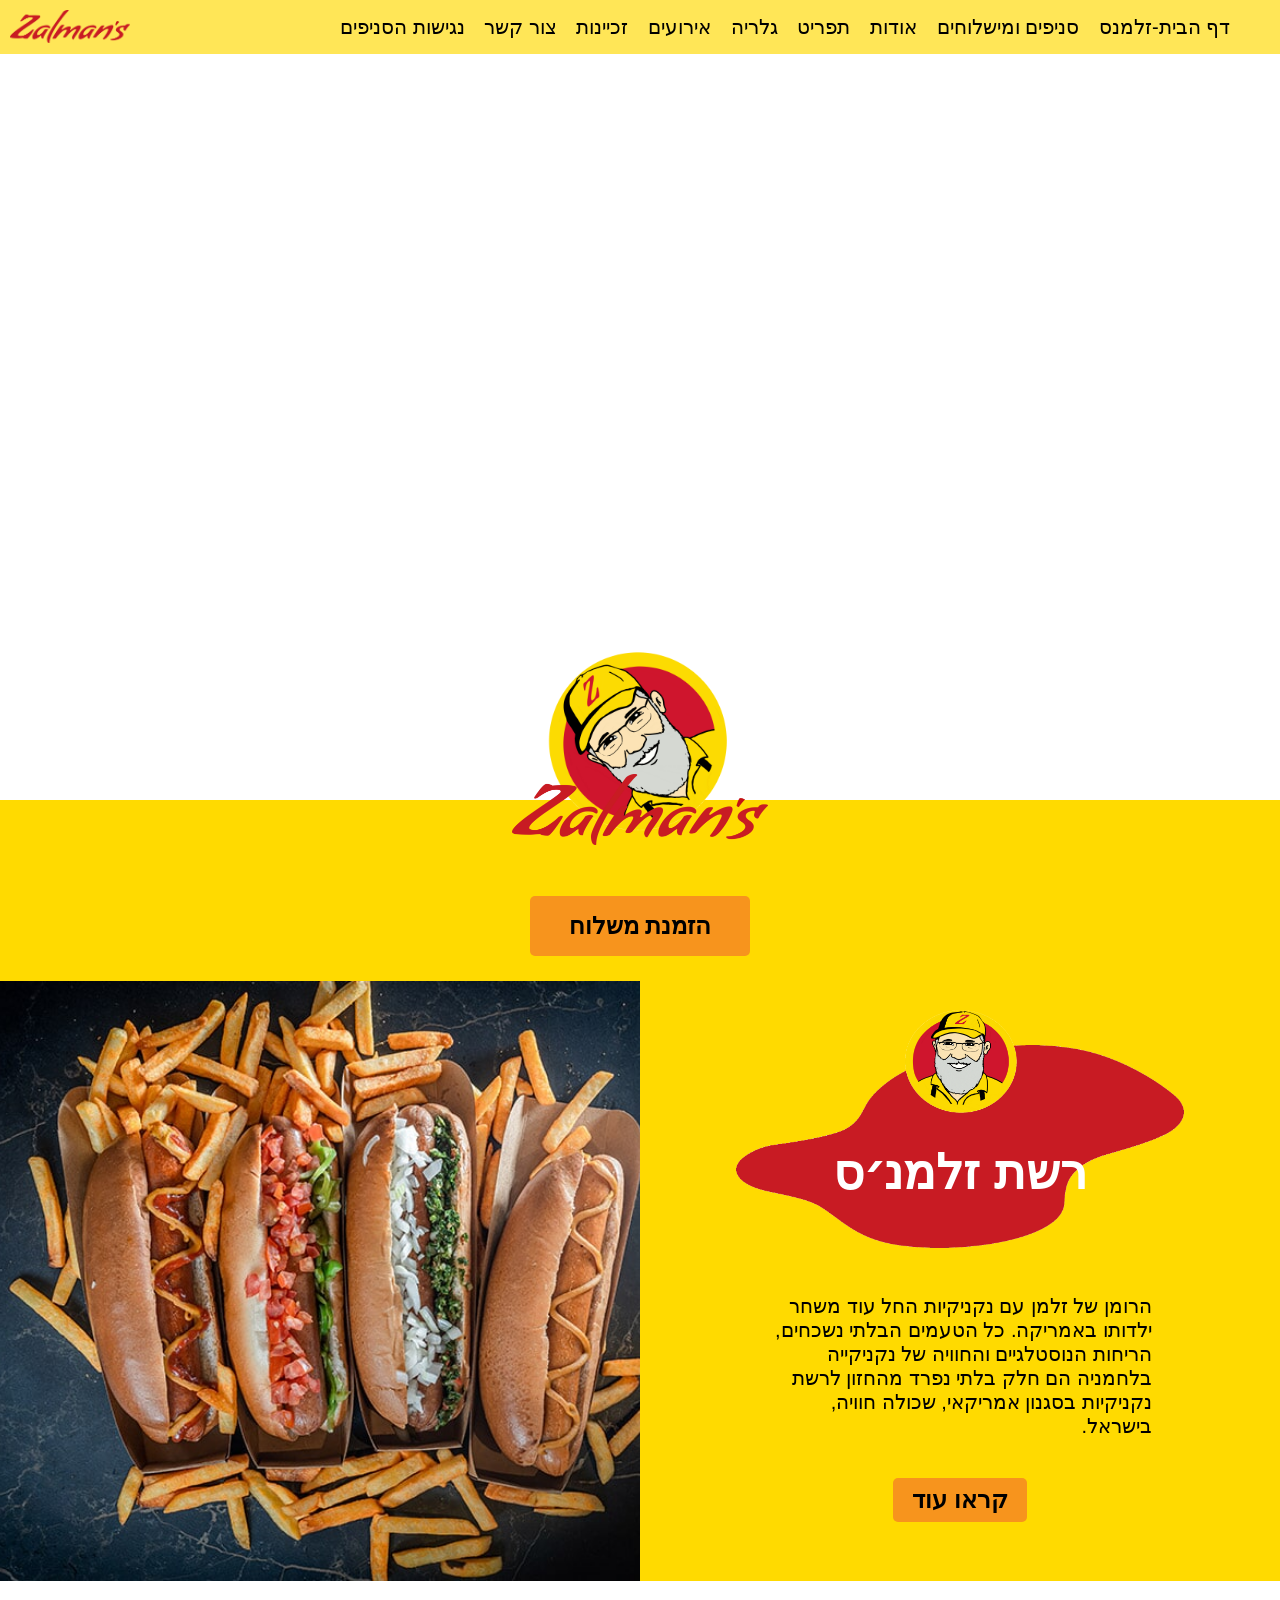
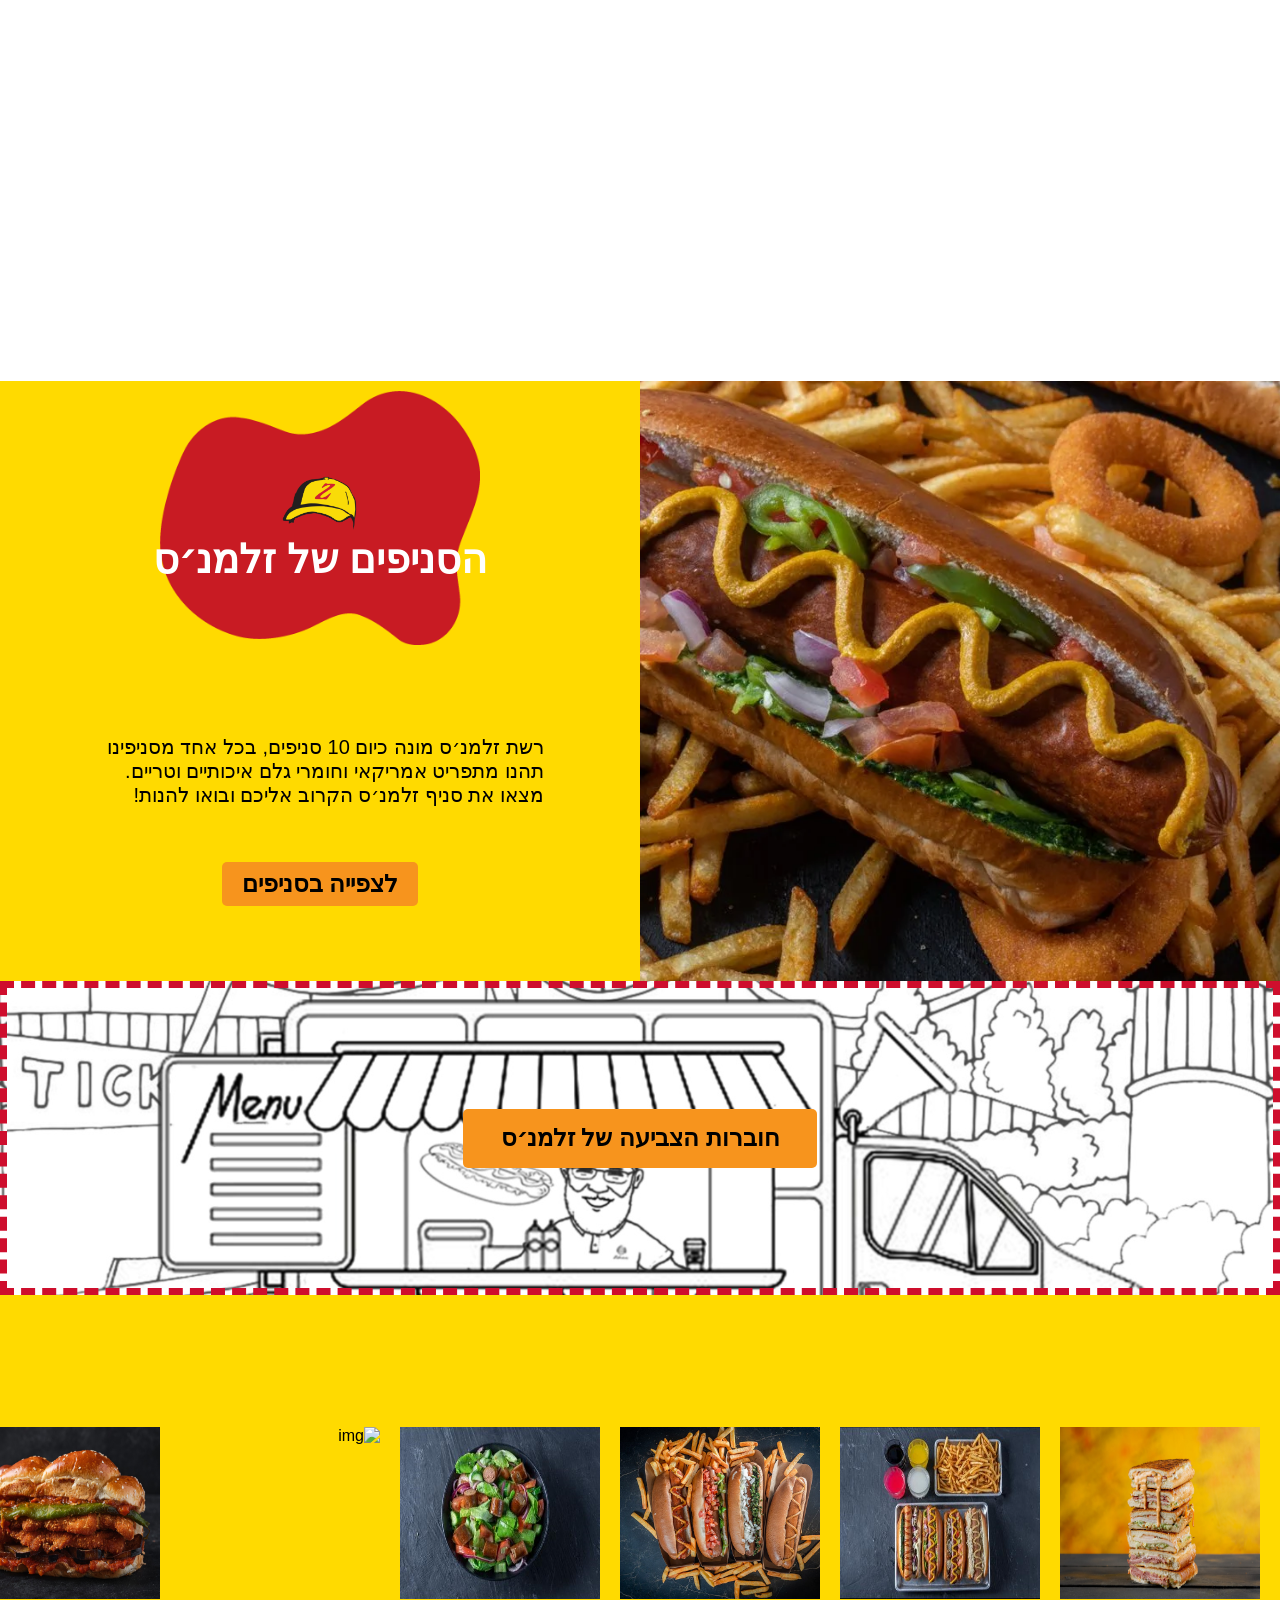
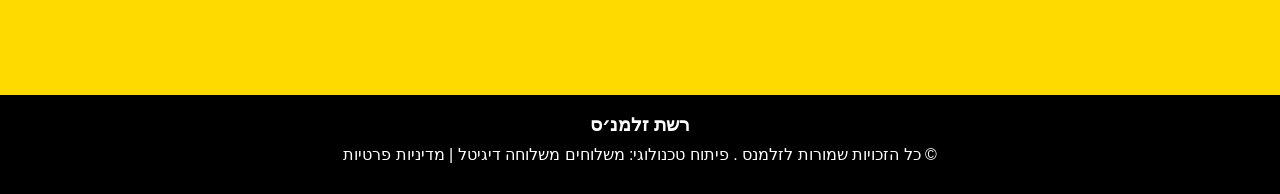
==== index.html @ 240b370b "zalmens project" ====
<!DOCTYPE html>
<html lang="en">

<head>
    <meta charset="UTF-8">
    <meta name="viewport" content="width=device-width, initial-scale=1.0">
    <title>homepage</title>
    <link rel="stylesheet" href="css/index.css">
    <link rel="stylesheet" href="css/all.css">
    <link rel="icon" href="files/images/favicon.png" type="image/x-icon">
</head>

<body dir="rtl">
    <header class="flex-row">
        <nav>
            <ul class="flex-row">
                <li class="flex-row"><a class="homepage" href="index.html">דף הבית-זלמנס</a></li>
                <li class="flex-row"><a href="#">סניפים ומישלוחים</a></li>
                <li class="flex-row"><a href="pages/about.html">אודות</a></li>
                <li class="flex-row"><a href="pages/menu.html">תפריט</a></li>
                <li class="flex-row"><a href="pages/gallery.html">גלריה</a></li>
                <li class="flex-row"><a href="pages/events.html">אירועים</a></li>
                <li class="flex-row"><a href="#">זכיינות</a></li>
                <li class="flex-row"><a href="#">צור קשר</a></li>
                <li class="flex-row"><a href="#">נגישות הסניפים</a></li>
            </ul>
        </nav>
        <div class="second-nav flex-row">
            <label for="menu-toggle" class="menu-icon">&#9776;</label>
            <ul>
                <li><a class="homepage" href="index.html">דף הבית-זלמנס</a></li>
                <li><a href="#">סניפים ומישלוחים</a></li>
                <li><a href="pages/about.html">אודות</a></li>
                <li><a href="pages/menu.html">תפריט</a></li>
                <li><a href="pages/gallery.html">גלריה</a></li>
                <li><a href="pages/events.html">אירועים</a></li>
                <li><a href="#">זכיינות</a></li>
                <li><a href="#">צור קשר</a></li>
                <li><a href="#">נגישות הסניפים</a></li>
            </ul>
        </div>
        <a href="index.html" class="flex-row"><img src="files/images/index/Name-2048x561.png" alt="logo"></a>
    </header>
    <main>
        <div class="flex-row img-container">
        </div>
        <div class="flex-column second-div">
            <img class="icon" src="files/images/index/gif_2-1.gif" alt="icon">
            <img class="logo" src="files/images/index/Name-2048x561.png" alt="logo">
            <a class="button" href="#">הזמנת משלוח</a>
            <div class="adout flex-row">
                <div class="first-about"></div>
                <div class="asaid-about flex-column">
                    <img class="background1" src="files/images/index/777.png" alt="background">
                    <img class="second-icon" src="files/images/index/gif_1.gif" alt="icon">
                    <h2>רשת זלמנ׳ס</h2>
                    <p>הרומן של זלמן עם נקניקיות החל עוד משחר ילדותו באמריקה. כל הטעמים הבלתי נשכחים, הריחות הנוסטלגיים
                        והחוויה של נקניקייה בלחמניה הם חלק בלתי נפרד מהחזון לרשת נקניקיות בסגנון אמריקאי, שכולה חוויה,
                        בישראל.
                    </p>
                    <a href="#" class="button">קראו עוד</a>
                </div>
            </div>
        </div>
        <span></span>
        <div class="flex-row third-div">
            <div class="flex-column first-third-div">
                <img class="background2" src="files/images/index/888.png" alt="background">
                <img class="hat" src="files/images/index/hat.png" alt="hat">
                <h2>הסניפים של זלמנ׳ס</h2>
                <p>רשת זלמנ׳ס מונה כיום 10 סניפים, בכל אחד מסניפינו תהנו מתפריט אמריקאי וחומרי גלם איכותיים וטריים. מצאו
                    את סניף זלמנ׳ס הקרוב אליכם ובואו להנות!
                </p>
                <a href="#" class="button">לצפייה בסניפים</a>
            </div>
            <div class="img"></div>
        </div>
        <div class="booklet flex-column">
            <a target="_blank" href="files/images/index/Binder3.pdf" class="button">חוברות הצביעה של זלמנ׳ס</a>
        </div>
        <div class="yellow">
            <div class="image-slider">
                <div class="flex-row image-container">
                    <img src="files/images/index/KARELA-00116-scaled.jpg" alt="img">
                    <img src="files/images/index/people.jpg" alt="img">
                    <img src="files/images/index/זלמנס-1-טלחופש.jpg" alt="img">
                    <img src="files/images/index/salad-1.jpg" alt="img">
                    <img src="files/images/index/FIL_6976715_1707231620926.jpg" alt="img">
                    <img src="files/images/index/FIL_7307201_638714294307804269.jpg" alt="img">
                    <img src="files/images/index/KARELA-00116-scaled.jpg" alt="img">
                    <img src="files/images/index/people.jpg" alt="img">
                    <img src="files/images/index/זלמנס-1-טלחופש.jpg" alt="img">
                    <img src="files/images/index/salad-1.jpg" alt="img">
                    <img src="files/images/index/FIL_6976715_1707231620926.jpg" alt="img">
                    <img src="files/images/index/FIL_7307201_638714294307804269.jpg" alt="img">
                </div>
            </div>
        </div>
    </main>
    <footer class="flex-column">
        <a href="pages/about.html">
            <h3>רשת זלמנ׳ס</h3>
            <p>© כל הזכויות שמורות לזלמנס . פיתוח טכנולוגי: משלוחים משלוחה דיגיטל | מדיניות פרטיות</p>
        </a>
    </footer>
</body>

</html>
---- css/index.css ----
main>img {
    width: 50px;
}

.homepage:hover {
    color: black;
}

.img-container {
    display: flex;
    width: 100%;
    height: 800px;
    animation-name: images;
    animation-iteration-count: infinite;
    animation-duration: 20s;
}

@keyframes images {
    5% {
        background-image: url(../files/images/index/FIL_7307201_638714294307804269.jpg);
        width: 100%;
        background-size: cover;
        background-position: center;
    }

    15% {
        background-image: url(../files/images/banner_optimized.jpg);
        width: 100%;
        background-size: cover;
        background-position: center;
    }

    30% {
        background-image: url(../files/images/index/673311930437bd3a4c3227fb.webp);
        width: 100%;
        background-size: cover;
        background-position: center;
    }

    45% {
        background-image: url(../files/images/222_optimized.jpg);
        width: 100%;
        background-size: cover;
        background-position: center;
    }

    60% {
        background-image: url(../files/images/WhatsApp-Image-2024-05-21-at-17.37.56-2.jpeg);
        width: 100%;
        background-size: cover;
        background-position: center;
    }

    75% {
        background-image: url(../files/images/index/321_optimized.jpg);
        width: 100%;
        background-size: cover;
        background-position: center;
    }

    100% {
        background-image: url(../files/images/index/FIL_6976715_1707231620926.jpg);
        width: 100%;
        background-size: cover;
        background-position: center;
    }
}

main {

    .Changing-images {
        width: 100%;
    }

    .second-div {
        background-color: #FFDA00;
    }

    .icon {
        width: 15%;
        align-self: center;
        margin-top: -12%;
        animation: fadeIn 1.5s ease-in-out;
    }

    .logo {
        width: 20%;
        margin-top: -5%;
        align-self: center;
        animation: fadeIn 1.5s ease-in-out;
    }

    .adout {
        flex-direction: row-reverse;
        height: 600px;
    }

    .first-about {
        align-self: flex-start;
        width: 50%;
        height: 600px;
        background-image: url(../files/images/index/זלמנס-1-טלחופש.jpg);
        background-size: cover;
        background-position: center;
    }
    }
    .asaid-about {
        width: 50%;
        animation: fadeIn 1.5s ease-in-out;

        .background1 {
            width: 70%;
            align-self: center;
            margin-top: 10%;
        }

        .second-icon {
            width: 20%;
            align-self: center;
            margin-top: -40%;
            margin-bottom: 4%;
        }

        h2 {
            align-self: center;
            text-align: center;
            color: white;
            font-size: 3rem;
            margin: -2px 0 30px 0;
        }

        p {
            width: 60%;
            align-self: center;
            font-size: 20px;
            margin-top: 10%;
            margin-bottom: 15px;
        }
    }



.flex-column>.hat {
    width: 20%;
}

span {
    display: block;
    width: 100%;
    height: 400px;
    background-image: url(../files/images/index/img-bhiden-the-page.jpg);
    background-attachment: fixed;
    background-size: cover;
    background-position: center;
}

.third-div {
    background-color: #FFDA00;
    width: 100%;
    flex-direction: row-reverse;

    .first-third-div {
        width: 50%;
        align-items: center;
        animation: fadeIn 1.5s ease-in-out;

        .background2 {
            width: 50%;
            margin-top: 10px;
        }

        .hat {
            width: 13%;
            margin-top: -27%;
        }

        h2 {
            color: white;
            margin-top: 0;
            font-size: 2.5rem;
            text-align: center;
        }

        p {
            margin-top: 120px;
            width: 70%;
            margin-bottom: 30px;
            font-size: 20px;
        }

        a {
            margin-bottom: 25px;
        }
    }

    .img {
        width: 50%;
        height: 600px;
        background-image: url(../files/images/index/673311930437bd3a4c3227fb.webp);
        background-size: cover;
        background-position: center;
    }

    .img>img {
        width: 100%;
        height: 600px;
    }
}

.booklet {
    background-image: url(../files/images/index/‏‏לכידה.PNG);
    width: calc(100%-14px);
    height: 300px;
    border: #ce0e2d dashed 7px;
    background-size: cover;
    background-position: center;

    a {
        margin: auto;
    }
}

.yellow {
    width: 100%;
    height: 400px;
    background-color: #FFDA00;
}

marquee {
    width: 100%;
    height: 200vh;

    img {
        width: 20%;
    }
}

.image-slider {
    align-content: center;
    width: 100%;
    overflow: hidden;
}

.image-container {
    width: max-content;
    animation: slide 20s linear infinite;
}

.image-container img {
    width: 200px;
    margin-right: 20px;
    margin-top: 5%;
}


@keyframes slide {
    0% {
        transform: translateX(100%);
    }

    100% {
        transform: translateX(0%);
    }
}

@media screen and (max-width: 600px) {
    .first-about,.img{
        display: none;
    }
    .asaid-about,.first-third-div {
        width: 1200px;
        justify-content: center;
        align-items: center;
    }
    /* .first-third-div{
        width: 1200px;
        justify-content: center;
        align-items: center;
        align-self: center;
    } */
    .background {
        width: 100%;
    }

    .img-container {
        height: 320px;
    }
}

@media screen and (max-width: 1024px) {
    .img-container {
        height: 80vh;
    }
}
---- css/all.css ----
.flex-row {
    display: flex;
}

.flex-column {
    display: flex;
    flex-direction: column;
}

body {
    margin: 0;
    font-family: "Bamberger", Sans-serif;
}

.second-nav {
    display: none;
}


header>a {
    align-self: center;
    justify-content: flex-end;
    width: 20%;

    img {
        width: 120px;
        margin-left: 10px;
    }
}

header {
    width: 100%;
    background-color: #ffd900a8;
    position: fixed;

    nav {
        width: 80%;
    }

    ul {
        margin: 0;
        list-style-type: none;
        font-size: 1.25rem;
        font-family: "Bamberger", Sans-serif;
        transition: width 1s, height 1s;
        align-items: center;
        flex-wrap: wrap;

        a {
            text-decoration: none;
            color: black;
        }

        li {
            margin: 1.5% 1%;
        }

        a:hover {
            color: #CE0E2D;
            transform: scale(1.25);
            animation-name: nav;
            animation-duration: 1s;
        }
    }
}

header div {
    display: none;
    width: 100%;

    img {
        width: 5%;
        margin: 2%;
    }

    ul {
        display: none;
    }
}

@keyframes nav {
    from {
        transform: scale(1);
    }

    to {
        transform: scale(1.25);
    }
}

footer {
    align-items: center;
    background-color: black;

    a p {
        margin: -10px 0 30px 0;
        text-align: center;
    }

    a {
        text-decoration: none;
        color: white;

        h3 {
            text-align: center;
        }
    }
}

.button {
    color: black;
    align-self: center;
    background-color: #F7941D;
    padding: 1.25% 3%;
    font-family: "Bamberger", Sans-serif;
    font-size: 1.5rem;
    font-weight: bold;
    text-decoration: none;
    margin: 4% 0 2% 0;
    border-radius: 5px 5px 5px 5px;
    text-align: center;
}

.button:hover {
    background-color: #61CE70;
    animation-duration: 1s;
    animation-name: button;
}

@keyframes fadeIn {
    from {
        opacity: 0;
        transform: translateY(90%);
    }

    to {
        opacity: 1;
        transform: translateY(0);
    }
}

@keyframes button {
    from {
        background-color: #F7941D;
    }

    to {
        background-color: #61CE70;
    }
}

@media only screen and (max-width: 600px) {

    .button {
        padding: 4% 8%;
    }
}

@media only screen and (max-width: 120px) {
    header {
        height: 20vh;
    }

    .button {
        font-size: 1rem;
    }
}

@media only screen and (max-width: 1024px) {
    header>nav {
        display: none;
    }

    header>a {
        margin: 2%;
        align-self: flex-start;
    }

    .menu-icon {
        font-size: 30px;
        cursor: pointer;
        position: fixed;
        margin: auto;
        top: 15px;
        right: 15px;
        z-index: 100;
        background: none;
        border: none;
        color: #CE0E2D;
        align-self: center;
        height: 2px;
    }

    .second-nav {
        display: flex;
        
    }

    header{
        max-width: 100%;
        overflow: hidden;
    }
    header>a {
        justify-content: flex-end;
    }
}
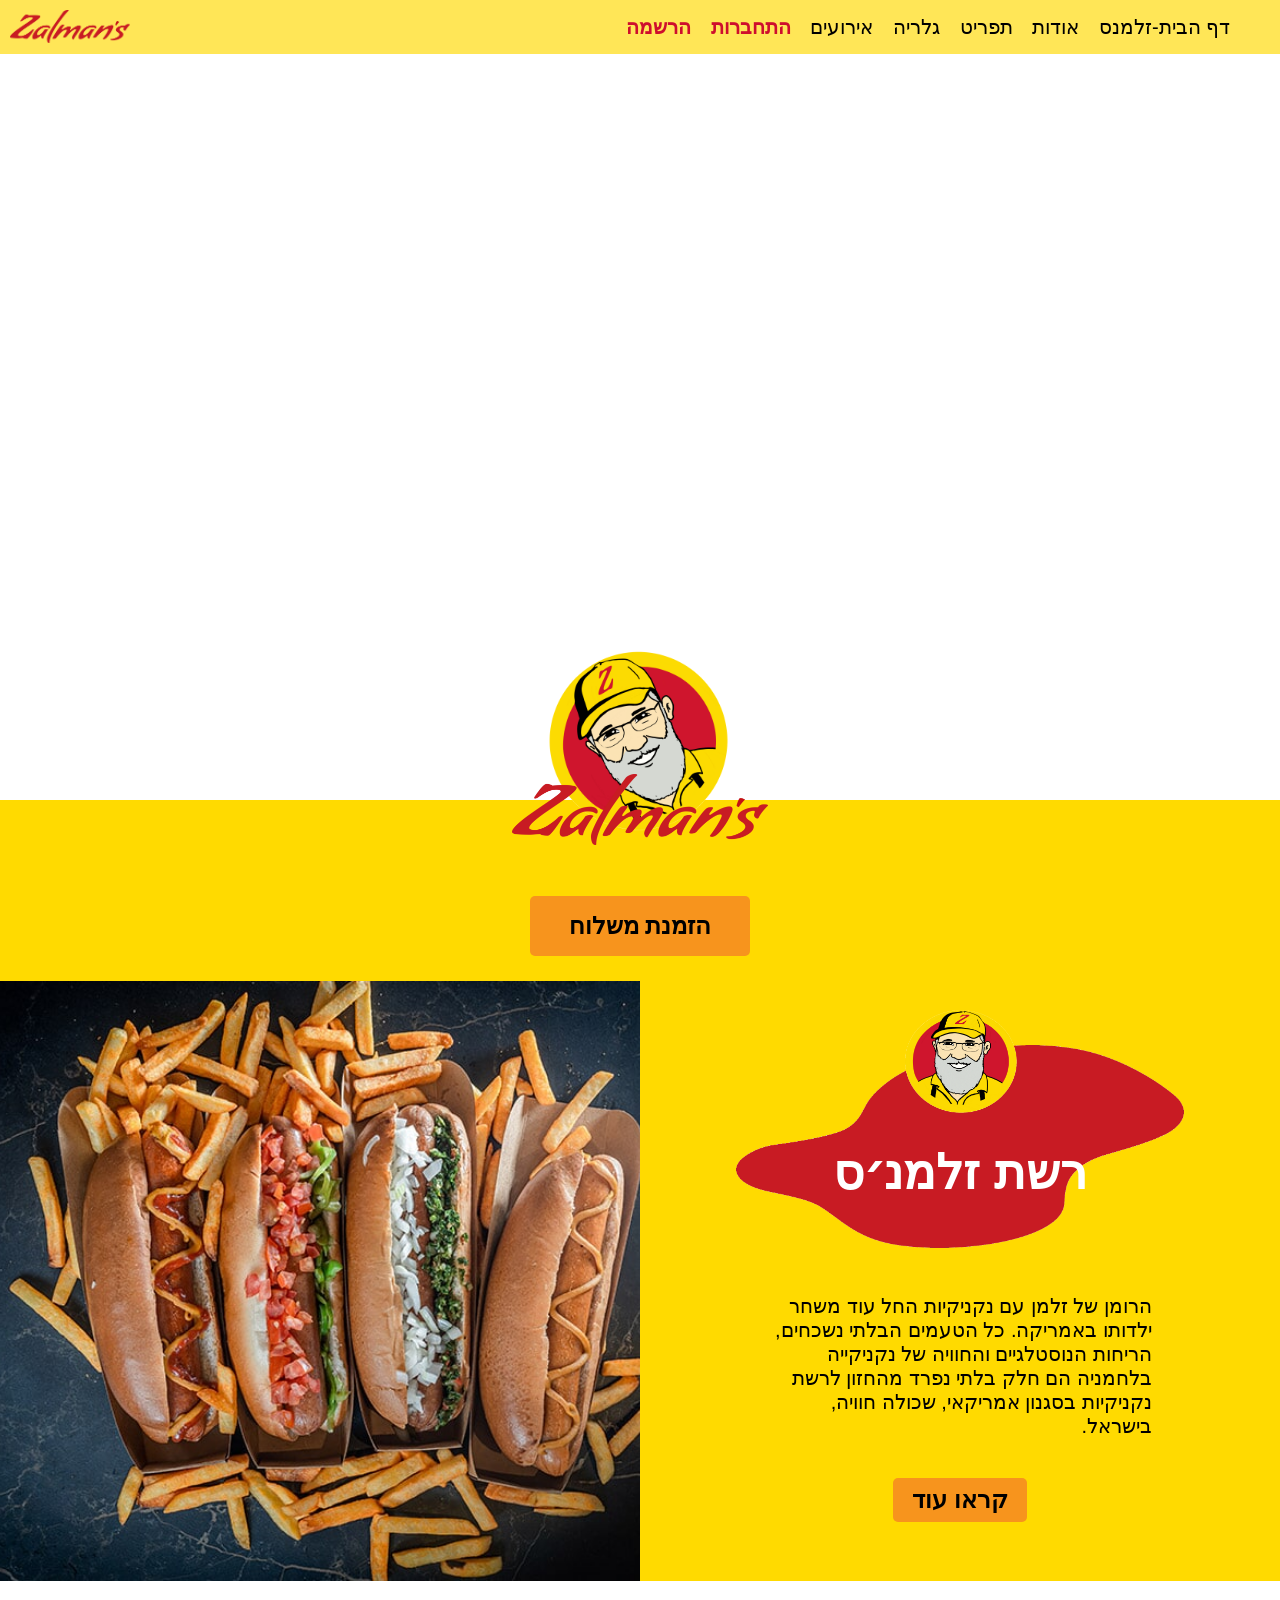
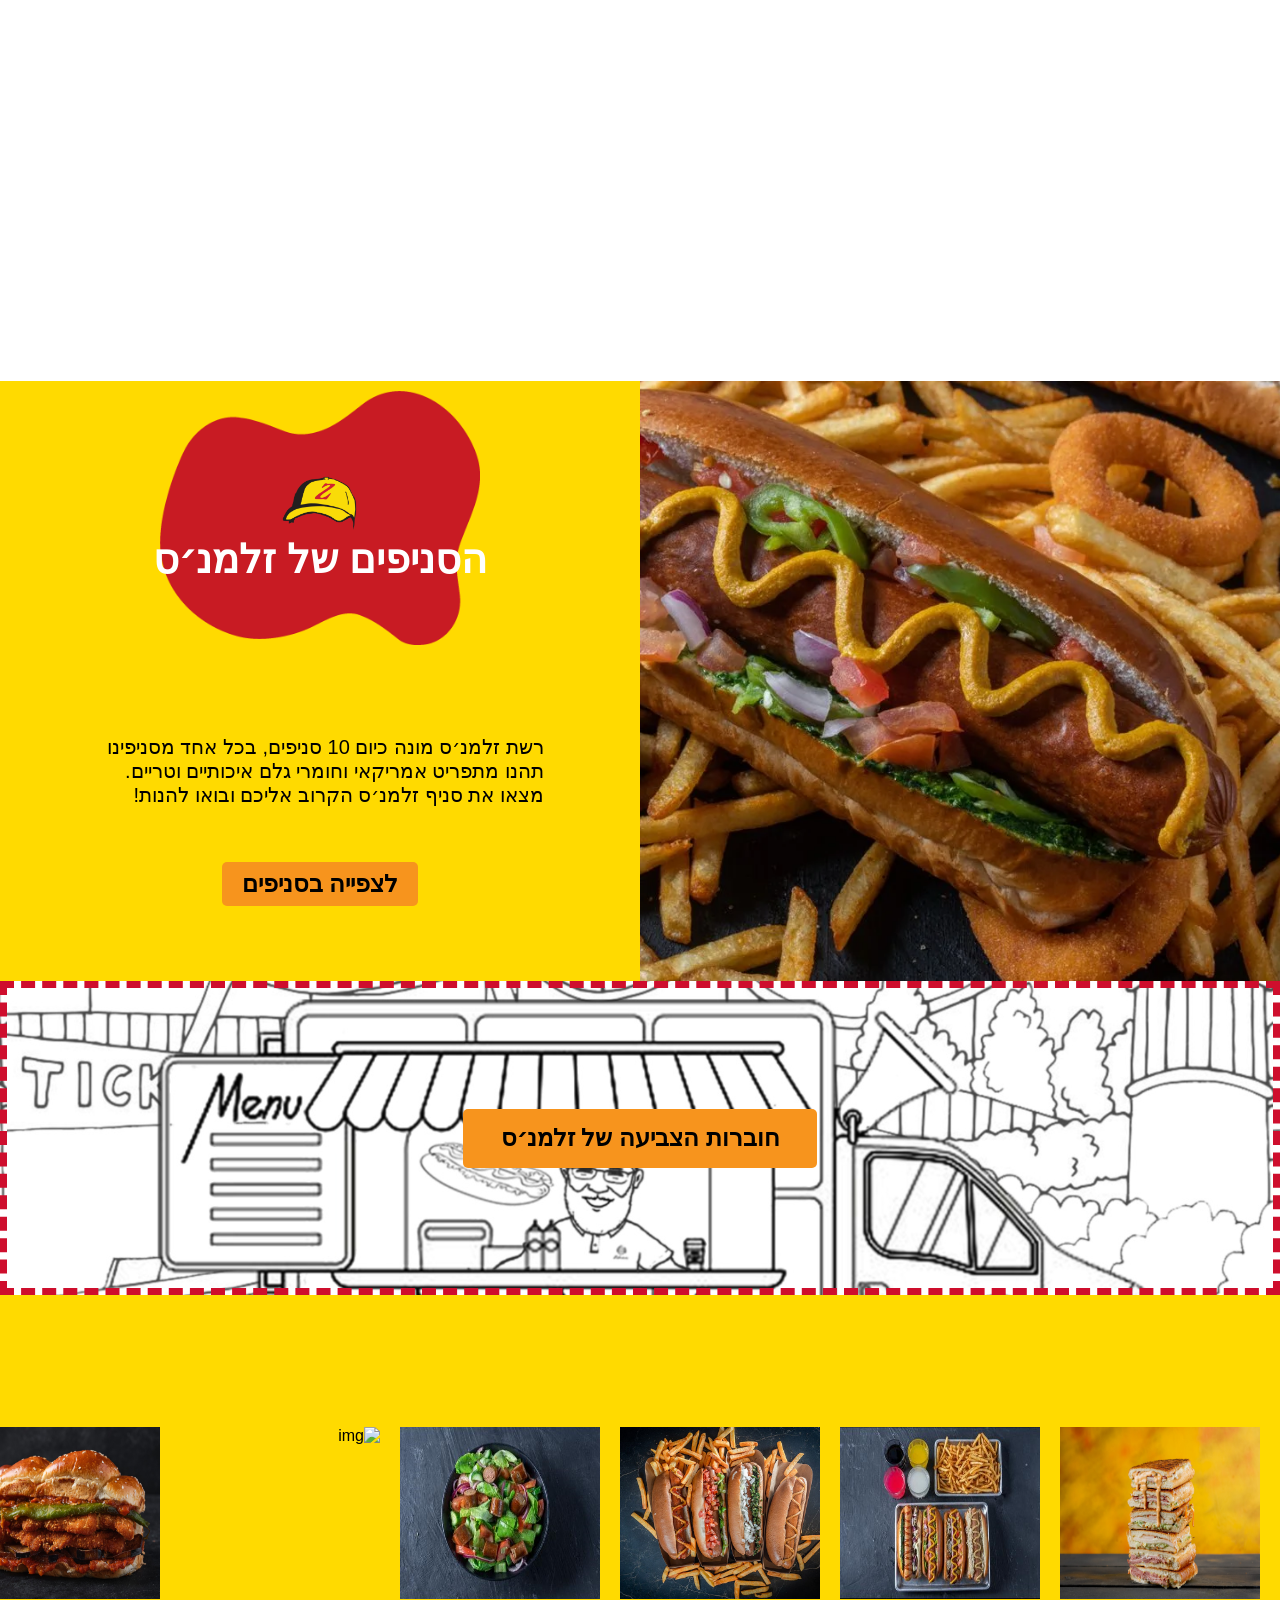
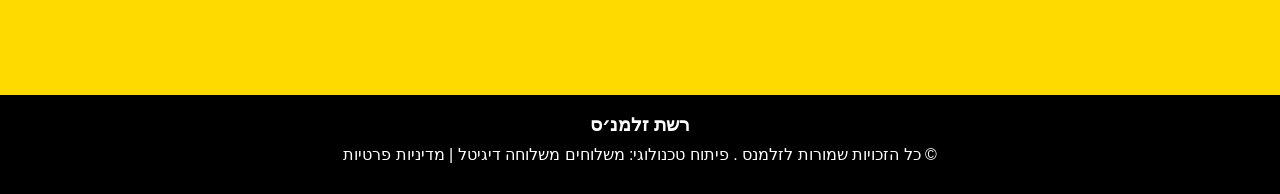
==== commit b71abdf2: "add JS" ====
--- a/index.html
+++ b/index.html
@@ -14,32 +14,31 @@
     <header class="flex-row">
         <nav>
             <ul class="flex-row">
-                <li class="flex-row"><a class="homepage" href="index.html">דף הבית-זלמנס</a></li>
-                <li class="flex-row"><a href="#">סניפים ומישלוחים</a></li>
-                <li class="flex-row"><a href="pages/about.html">אודות</a></li>
-                <li class="flex-row"><a href="pages/menu.html">תפריט</a></li>
-                <li class="flex-row"><a href="pages/gallery.html">גלריה</a></li>
-                <li class="flex-row"><a href="pages/events.html">אירועים</a></li>
-                <li class="flex-row"><a href="#">זכיינות</a></li>
-                <li class="flex-row"><a href="#">צור קשר</a></li>
-                <li class="flex-row"><a href="#">נגישות הסניפים</a></li>
+                <li class="flex-row"><a href="index.html">דף הבית-זלמנס</a></li>
+                <li class="flex-row"><a href="./pages/about.html">אודות</a></li>
+                <li class="flex-row"><a href="./pages/menu.html">תפריט</a></li>
+                <li class="flex-row"><a href="./pages/gallery.html">גלריה</a></li>
+                <li class="flex-row"><a href="./pages/events.html">אירועים</a></li>
+
+                <li class="flex-row auth-item"><a class="auth-nav-link" id="nav-login-btn"
+                        href="./pages/login.html?mode=login">התחברות</a></li>
+                <li class="flex-row auth-item"><a class="auth-nav-link" id="nav-register-btn"
+                        href="./pages/login.html?mode=register">הרשמה</a></li>
             </ul>
         </nav>
-        <div class="second-nav flex-row">
+        <div>
             <label for="menu-toggle" class="menu-icon">&#9776;</label>
             <ul>
-                <li><a class="homepage" href="index.html">דף הבית-זלמנס</a></li>
-                <li><a href="#">סניפים ומישלוחים</a></li>
-                <li><a href="pages/about.html">אודות</a></li>
-                <li><a href="pages/menu.html">תפריט</a></li>
-                <li><a href="pages/gallery.html">גלריה</a></li>
-                <li><a href="pages/events.html">אירועים</a></li>
-                <li><a href="#">זכיינות</a></li>
-                <li><a href="#">צור קשר</a></li>
-                <li><a href="#">נגישות הסניפים</a></li>
+                <li><a href="./pages/index.html">דף הבית-זלמנס</a></li>
+                <li><a href="./pages/about.html">אודות</a></li>
+                <li><a href="./pages/menu.html">תפריט</a></li>
+                <li><a href="./pages/gallery.html">גלריה</a></li>
+                <li><a href="./pages/events.html">אירועים</a></li>
+                <li><a class="auth-nav-link" href="./pages/login.html?mode=login">התחברות</a></li>
+                <li><a class="auth-nav-link" href="./pages/login.html?mode=register">הרשמה</a></li>
             </ul>
         </div>
-        <a href="index.html" class="flex-row"><img src="files/images/index/Name-2048x561.png" alt="logo"></a>
+        <a href="./pages/index.html" class="flex-row"><img src="./files/images/index/Name-2048x561.png" alt="logo"></a>
     </header>
     <main>
         <div class="flex-row img-container">
@@ -105,4 +104,5 @@
     </footer>
 </body>
 
-</html>+</html>
+<script src="js/auth.js"></script>
--- a/css/all.css
+++ b/css/all.css
@@ -203,4 +203,21 @@
     header>a {
         justify-content: flex-end;
     }
+}
+/* דחיפת כפתור ההתחברות וההרשמה לצד שמאל של התפריט, ליד הלוגו */
+header nav ul {
+    justify-content: flex-start; /* שומר על שאר הקישורים מימין */
+}
+
+.auth-item:first-of-type {
+    margin-right: auto; /* יוצר מרווח אוטומטי מימין ודוחף את הלחצנים שמאלה */
+}
+
+.auth-nav-link {
+    font-weight: bold;
+    color: #ce0e2d !important; /* צבע אדום בולט של המותג כדי להדגיש אותם */
+}
+
+.auth-nav-link:hover {
+    color: black !important;
 }
